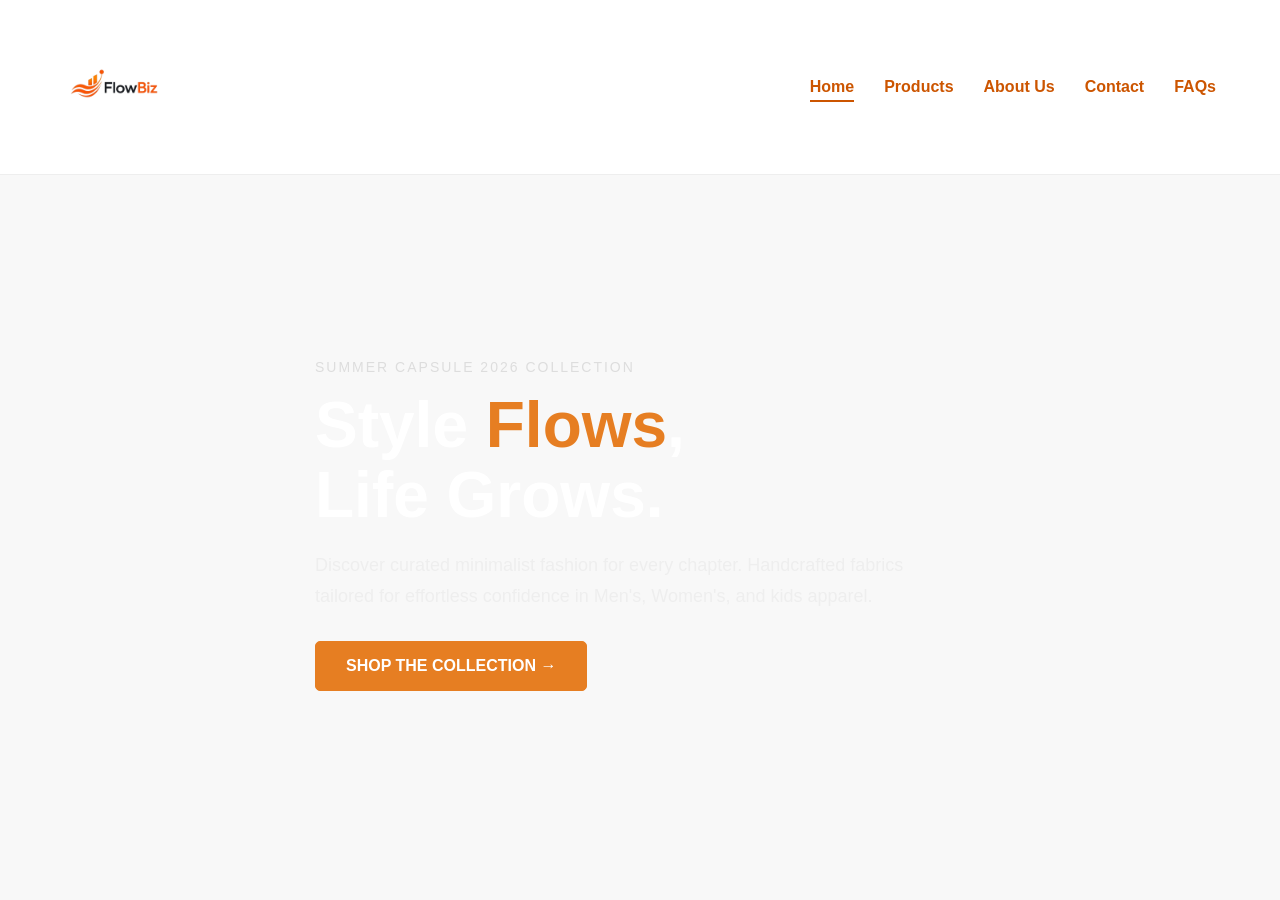
==== docs/index.html @ 461100a9 "Moved website content to docs/ folder for GitHub Pages" ====
<!doctype html>
<html lang="en">
  <head>
    <meta charset="UTF-8" />
    <meta name="viewport" content="width=device-width, initial-scale=1.0" />
    <title>FlowBiz - Home</title>
    <link rel="stylesheet" href="style.css" />
  </head>
  <body>
    <header class="header">
      <div class="container">
        <div class="logo">
          <img src="logo.png" alt="FlowBiz Logo" />
        </div>

        <nav class="nav">
          <ul>
            <li><a href="/docs/index.html" class="active">Home</a></li>
            <li><a href="/product/products.html">Products</a></li>
            <li><a href="/about-us/about.html">About Us</a></li>
            <li><a href="/contact/contact.html">Contact</a></li>
            <li><a href="/faq/faq.html">FAQs</a></li>
          </ul>
        </nav>
      </div>
    </header>

    <main>
      <section class="hero-section">
        <div
          class="hero-bg"
          style="
            background-image: url(&quot;https://images.unsplash.com/photo-1521335629791-ce4aec67dd15?w=600&auto=format&fit=crop&q=60&ixlib=rb-4.1.0&ixid=M3wxMjA3fDB8MHxzZWFyY2h8NHx8dGhyaWZ0JTIwc3RvcmV8ZW58MHx8MHx8fDA%3D&quot;);
          "
        ></div>

        <div class="hero-content container">
          <p class="tagline">SUMMER CAPSULE 2026 COLLECTION</p>

          <h1>
            Style <span class="highlight">Flows</span>,
            <br />
            Life Grows.
          </h1>

          <p class="description">
            Discover curated minimalist fashion for every chapter. Handcrafted
            fabrics tailored for effortless confidence in Men's, Women's, and
            kids apparel.
          </p>

          <div class="hero-buttons">
            <a href="#" class="btn primary-btn">SHOP THE COLLECTION →</a>
          </div>
        </div>
      </section>
    </main>
  </body>
</html>
---- docs/style.css ----
/* Reset */
* {
    margin: 0;
    padding: 0;
    box-sizing: border-box;
}

body {
    font-family: Arial, sans-serif;
    color: #333;
    background-color: #f8f8f8;
    margin: 0;
}

.container {
    width: 90%;
    max-width: 1200px;
    margin: 0 auto;
    padding :20px 0;
}

/* Header */
.header {
    background: #fff;
    border-bottom: 1px solid #eee;
    padding: 15px 0;
}

.header .container {
    display: flex;
    justify-content: space-between;
    align-items: center;
}

.logo img {
    font-size: 24px;
    font-weight: bold;
    color: #cc5500;
    height: 100px;
    width: 100px;
}

.nav ul {
    list-style: none;
    margin: 0;
    padding: 0;
    display: flex;
}

.nav ul li{
    margin-left: 30px;
}

.nav ul li a {
    text-decoration: none;
    color: #cc5500;
    font-weight: bold;
    padding-bottom: 5px;

}

.nav ul li a:hover,
.nav ul li a.active {
    color: #cc5500;
    border-bottom: 2px solid #cc5500;
}

/* Hero Section */
.hero-section {
    position: relative;
    min-height: 700px;
    display: flex;
    align-items: center;
    overflow: hidden;
}

.hero-bg {
    position: absolute;
    inset: 0;
    background-size: cover;
    background-position: center;
    filter: brightness(0.5);
    z-index: -1;
}

.hero-content {
    max-width: 650px;
    color: #fff;
}

.tagline {
    font-size: 14px;
    letter-spacing: 2px;
    color: #ddd;
    margin-bottom: 15px;
}

.hero-content h1 {
    font-size: 64px;
    line-height: 1.1;
    margin-bottom: 20px;
}

.highlight {
    color: #e67e22;
}

.description {
    font-size: 18px;
    line-height: 1.7;
    color: #eee;
    margin-bottom: 30px;
}

.hero-buttons {
    display: flex;
    gap: 20px;
}

.btn {
    display: inline-block;
    text-decoration: none;
    padding: 15px 30px;
    border-radius: 5px;
    font-weight: 600;
    transition: 0.3s;
}

.primary-btn {
    background: #e67e22;
    color: #fff;
    border: 1px solid #e67e22;
}

.primary-btn:hover {
    background: #d35400;
    border-color: #d35400;
}

.secondary-btn {
    color: #fff;
    border: 1px solid #fff;
}

.secondary-btn:hover {
    background: #fff;
    color: #e67e22;
}

/* Tablet */
@media (max-width: 768px) {
    .header .container {
        flex-direction: column;
        gap: 15px;
    }

    .nav ul {
        flex-wrap: wrap;
        justify-content: center;
        gap: 15px;
    }

    .hero-section {
        min-height: 600px;
        text-align: center;
    }

    .hero-content {
        max-width: 100%;
    }

    .hero-content h1 {
        font-size: 48px;
    }

    .description {
        font-size: 16px;
    }

    .hero-buttons {
        flex-direction: column;
        align-items: center;
    }

    .btn {
        width: 80%;
        text-align: center;
    }
}

/* Mobile */
@media (max-width: 480px) {
    .hero-content h1 {
        font-size: 36px;
    }

    .btn {
        width: 100%;
        padding: 12px 20px;
    }
}
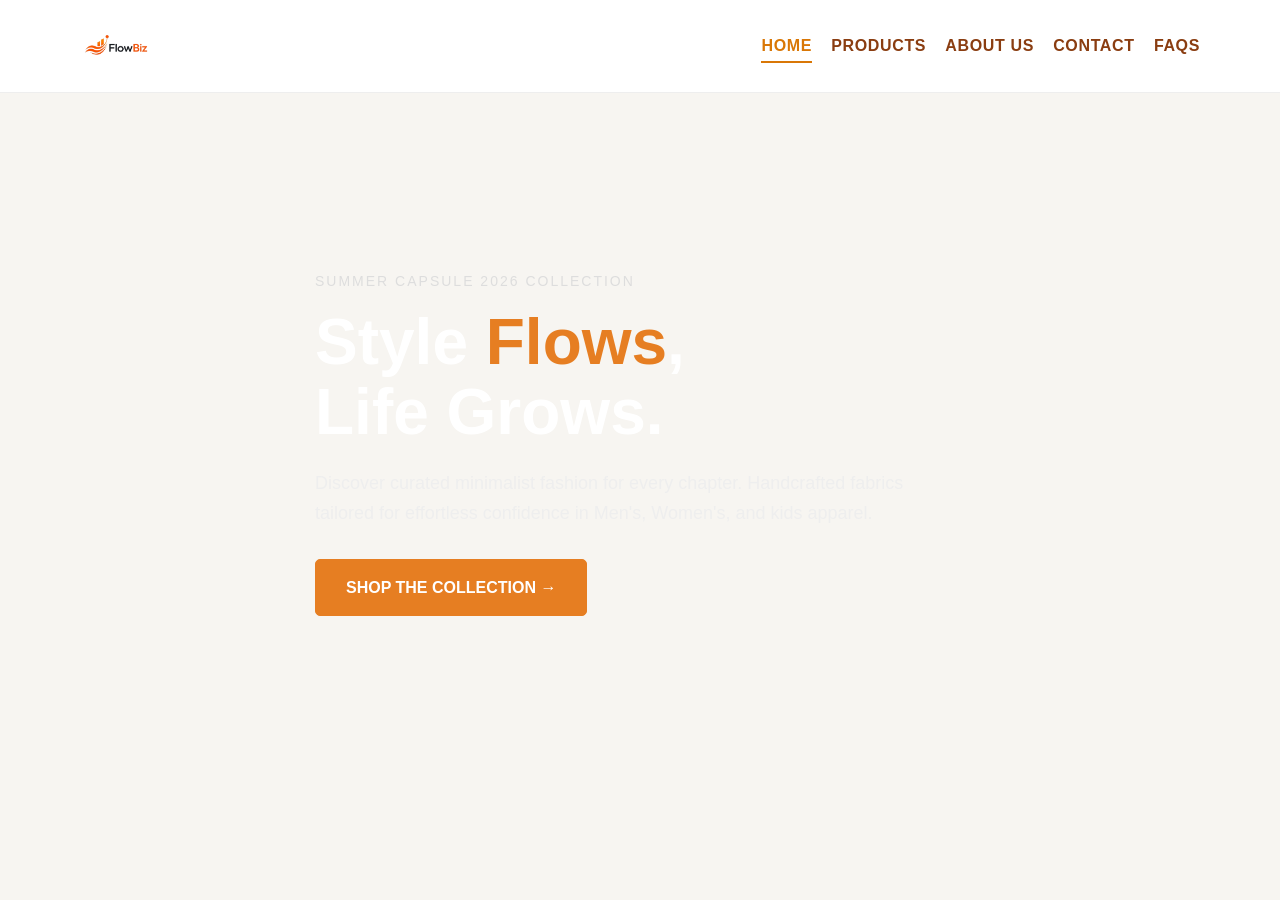
==== commit de1c6c55: "some page changes is being done" ====
--- a/docs/index.html
+++ b/docs/index.html
@@ -15,11 +15,11 @@
 
         <nav class="nav">
           <ul>
-            <li><a href="/docs/index.html" class="active">Home</a></li>
-            <li><a href="/product/products.html">Products</a></li>
-            <li><a href="/about-us/about.html">About Us</a></li>
-            <li><a href="/contact/contact.html">Contact</a></li>
-            <li><a href="/faq/faq.html">FAQs</a></li>
+            <li><a href="./index.html" class="active">home</a></li>
+            <li><a href="./product/product.html">products</a></li>
+            <li><a href="./about/about.html">about us</a></li>
+            <li><a href="./contact/contact.html">contact</a></li>
+            <li><a href="./faq/faq.html">faqs</a></li>
           </ul>
         </nav>
       </div>
--- a/docs/style.css
+++ b/docs/style.css
@@ -6,38 +6,40 @@
 }
 
 body {
-    font-family: Arial, sans-serif;
+    font-family: "Segoe UI", Arial, sans-serif;
     color: #333;
-    background-color: #f8f8f8;
-    margin: 0;
+    background: #f7f5f1;
+    margin: 0;
+    line-height: 1.6;
 }
 
 .container {
-    width: 90%;
-    max-width: 1200px;
+    width: min(1120px, 92%);
     margin: 0 auto;
-    padding :20px 0;
 }
 
 /* Header */
 .header {
     background: #fff;
     border-bottom: 1px solid #eee;
-    padding: 15px 0;
+    position: sticky;
+    top: 0;
+    z-index: 1000;
 }
 
 .header .container {
     display: flex;
     justify-content: space-between;
     align-items: center;
+    min-height: 82px;
+    padding: 10px 0;
 }
 
 .logo img {
-    font-size: 24px;
-    font-weight: bold;
-    color: #cc5500;
-    height: 100px;
-    width: 100px;
+    display: block;
+    height: 72px;
+    width: 72px;
+    object-fit: contain;
 }
 
 .nav ul {
@@ -45,24 +47,46 @@
     margin: 0;
     padding: 0;
     display: flex;
-}
-
-.nav ul li{
-    margin-left: 30px;
+    align-items: center;
+    gap: 1.2rem;
+}
+
+.nav ul li {
+    margin: 0;
 }
 
 .nav ul li a {
+    position: relative;
     text-decoration: none;
-    color: #cc5500;
-    font-weight: bold;
-    padding-bottom: 5px;
-
+    color: #8a3d11;
+    font-weight: 700;
+    text-transform: uppercase;
+    letter-spacing: 0.04em;
+    padding: 0.55rem 0;
+    transition: color 0.2s ease;
+}
+
+.nav ul li a::after {
+    content: "";
+    position: absolute;
+    left: 0;
+    bottom: 0;
+    width: 100%;
+    height: 2px;
+    background: #d97706;
+    transform: scaleX(0);
+    transform-origin: center;
+    transition: transform 0.2s ease;
 }
 
 .nav ul li a:hover,
 .nav ul li a.active {
-    color: #cc5500;
-    border-bottom: 2px solid #cc5500;
+    color: #d97706;
+}
+
+.nav ul li a:hover::after,
+.nav ul li a.active::after {
+    transform: scaleX(1);
 }
 
 /* Hero Section */
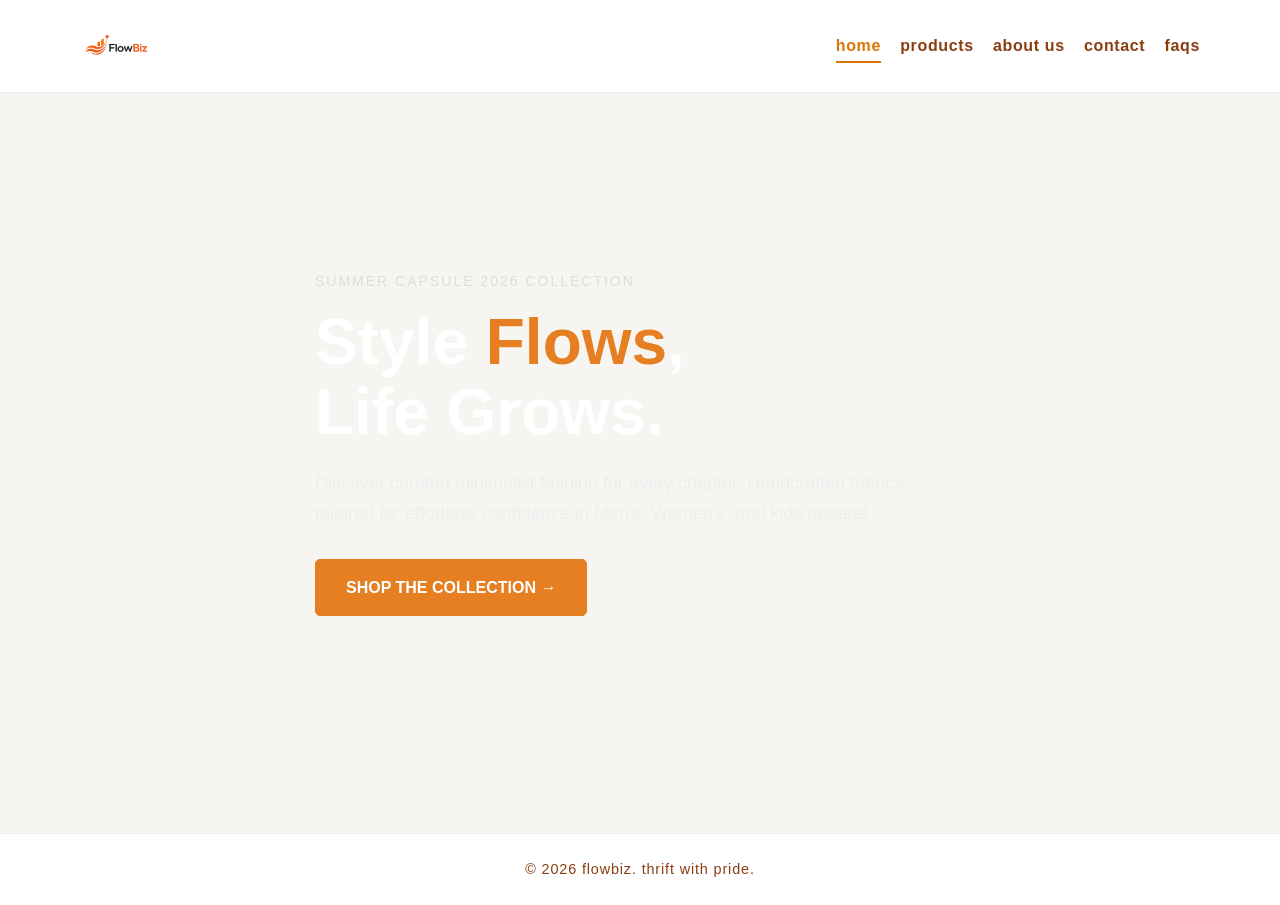
==== commit a0476c4a: "mobile responsive" ====
--- a/docs/index.html
+++ b/docs/index.html
@@ -9,11 +9,24 @@
   <body>
     <header class="header">
       <div class="container">
-        <div class="logo">
+        <a href="./index.html" class="logo" aria-label="FlowBiz home">
           <img src="logo.png" alt="FlowBiz Logo" />
-        </div>
+        </a>
 
-        <nav class="nav">
+        <button
+          class="menu-toggle"
+          type="button"
+          aria-label="Open navigation menu"
+          aria-expanded="false"
+        >
+          <span></span>
+          <span></span>
+          <span></span>
+        </button>
+
+        <div class="nav-overlay"></div>
+
+        <nav class="nav" id="navMenu">
           <ul>
             <li><a href="./index.html" class="active">home</a></li>
             <li><a href="./product/product.html">products</a></li>
@@ -55,5 +68,38 @@
         </div>
       </section>
     </main>
+
+    <footer>
+      <div class="container">
+        <p>&copy; 2026 flowbiz. thrift with pride.</p>
+      </div>
+    </footer>
+
+    <script>
+      const menuToggle = document.querySelector('.menu-toggle');
+      const navMenu = document.querySelector('.nav');
+      const navOverlay = document.querySelector('.nav-overlay');
+
+      function toggleMenu() {
+        const isOpen = navMenu.classList.toggle('open');
+        navOverlay.classList.toggle('active', isOpen);
+        document.body.classList.toggle('menu-open', isOpen);
+        menuToggle.setAttribute('aria-expanded', String(isOpen));
+      }
+
+      menuToggle.addEventListener('click', toggleMenu);
+      navOverlay.addEventListener('click', toggleMenu);
+
+      navMenu.querySelectorAll('a').forEach((link) => {
+        link.addEventListener('click', () => {
+          if (window.innerWidth <= 768) {
+            navMenu.classList.remove('open');
+            navOverlay.classList.remove('active');
+            document.body.classList.remove('menu-open');
+            menuToggle.setAttribute('aria-expanded', 'false');
+          }
+        });
+      });
+    </script>
   </body>
 </html>
--- a/docs/style.css
+++ b/docs/style.css
@@ -11,6 +11,10 @@
     background: #f7f5f1;
     margin: 0;
     line-height: 1.6;
+}
+
+body.menu-open {
+    overflow: hidden;
 }
 
 .container {
@@ -33,6 +37,12 @@
     align-items: center;
     min-height: 82px;
     padding: 10px 0;
+    position: relative;
+}
+
+.logo {
+    display: flex;
+    align-items: center;
 }
 
 .logo img {
@@ -42,6 +52,43 @@
     object-fit: contain;
 }
 
+.menu-toggle {
+    display: none;
+    flex-direction: column;
+    justify-content: center;
+    gap: 5px;
+    width: 48px;
+    height: 48px;
+    background: transparent;
+    border: 0;
+    cursor: pointer;
+    padding: 0;
+}
+
+.menu-toggle span {
+    display: block;
+    width: 100%;
+    height: 3px;
+    background: #8a3d11;
+    border-radius: 999px;
+    transition: transform 0.2s ease, opacity 0.2s ease;
+}
+
+.nav-overlay {
+    position: fixed;
+    inset: 0;
+    background: rgba(0, 0, 0, 0.35);
+    opacity: 0;
+    pointer-events: none;
+    transition: opacity 0.3s ease;
+    z-index: 999;
+}
+
+.nav-overlay.active {
+    opacity: 1;
+    pointer-events: auto;
+}
+
 .nav ul {
     list-style: none;
     margin: 0;
@@ -59,8 +106,8 @@
     position: relative;
     text-decoration: none;
     color: #8a3d11;
-    font-weight: 700;
-    text-transform: uppercase;
+    font-weight: 600;
+    text-transform: lowercase;
     letter-spacing: 0.04em;
     padding: 0.55rem 0;
     transition: color 0.2s ease;
@@ -171,17 +218,71 @@
     color: #e67e22;
 }
 
+footer {
+    background-color: #fff;
+    color: #8a3d11;
+    border-top: 1px solid #eee;
+    padding: 24px 0;
+    text-align: center;
+    margin-top: 40px;
+}
+
+footer .container p {
+    margin: 0;
+    font-size: 0.9rem;
+    font-weight: 500;
+    letter-spacing: 0.06em;
+    text-transform: lowercase;
+}
+
 /* Tablet */
 @media (max-width: 768px) {
     .header .container {
+        flex-direction: row;
+        gap: 0;
+    }
+
+    .menu-toggle {
+        display: flex;
+    }
+
+    .nav {
+        position: fixed;
+        top: 0;
+        right: 0;
+        width: min(320px, 82vw);
+        height: 100vh;
+        background: #fff;
+        box-shadow: -8px 0 24px rgba(0, 0, 0, 0.08);
+        transform: translateX(100%);
+        transition: transform 0.3s ease;
+        z-index: 1000;
+        display: flex;
+        align-items: center;
+        justify-content: center;
+        padding: 2rem 1rem;
+    }
+
+    .nav.open {
+        transform: translateX(0);
+    }
+
+    .nav ul {
         flex-direction: column;
-        gap: 15px;
-    }
-
-    .nav ul {
-        flex-wrap: wrap;
-        justify-content: center;
-        gap: 15px;
+        align-items: center;
+        gap: 1.2rem;
+        width: 100%;
+    }
+
+    .nav ul li {
+        width: 100%;
+        text-align: center;
+    }
+
+    .nav ul li a {
+        display: block;
+        font-size: 1rem;
+        padding: 0.75rem 0;
     }
 
     .hero-section {
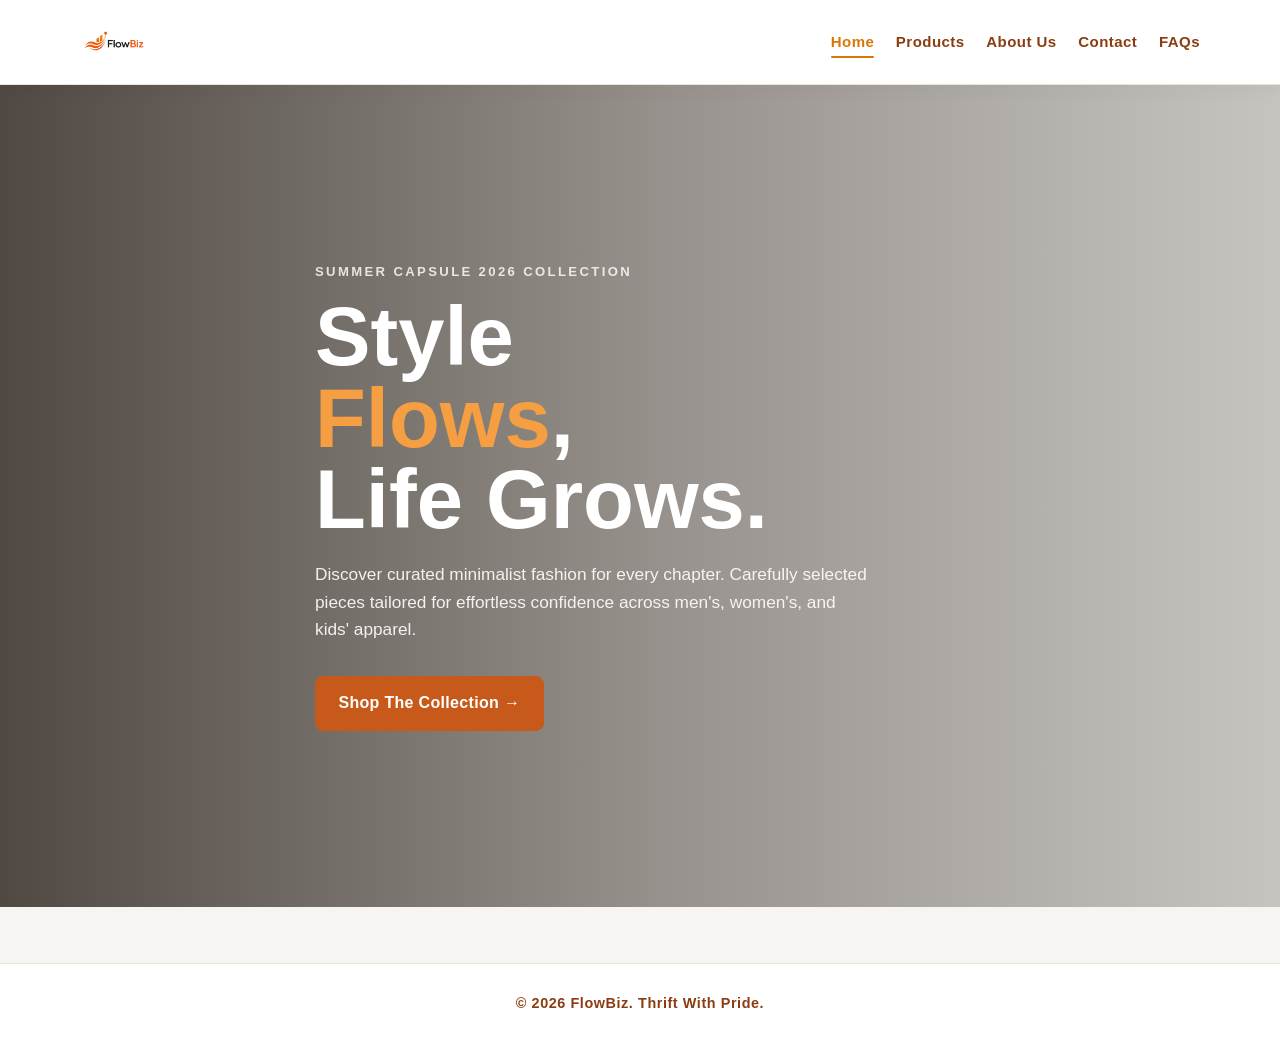
==== commit 3b577f8e: "responsive change" ====
--- a/docs/index.html
+++ b/docs/index.html
@@ -4,6 +4,7 @@
     <meta charset="UTF-8" />
     <meta name="viewport" content="width=device-width, initial-scale=1.0" />
     <title>FlowBiz - Home</title>
+    <link rel="stylesheet" href="shared.css" />
     <link rel="stylesheet" href="style.css" />
   </head>
   <body>
@@ -28,11 +29,11 @@
 
         <nav class="nav" id="navMenu">
           <ul>
-            <li><a href="./index.html" class="active">home</a></li>
-            <li><a href="./product/product.html">products</a></li>
-            <li><a href="./about/about.html">about us</a></li>
-            <li><a href="./contact/contact.html">contact</a></li>
-            <li><a href="./faq/faq.html">faqs</a></li>
+            <li><a href="./index.html" class="active">Home</a></li>
+            <li><a href="./product/product.html">Products</a></li>
+            <li><a href="./about/about.html">About Us</a></li>
+            <li><a href="./contact/contact.html">Contact</a></li>
+            <li><a href="./faq/faq.html">FAQs</a></li>
           </ul>
         </nav>
       </div>
@@ -57,49 +58,24 @@
           </h1>
 
           <p class="description">
-            Discover curated minimalist fashion for every chapter. Handcrafted
-            fabrics tailored for effortless confidence in Men's, Women's, and
-            kids apparel.
+            Discover curated minimalist fashion for every chapter. Carefully
+            selected pieces tailored for effortless confidence across men's,
+            women's, and kids' apparel.
           </p>
 
           <div class="hero-buttons">
-            <a href="#" class="btn primary-btn">SHOP THE COLLECTION →</a>
+            <a href="./product/product.html" class="btn primary-btn">Shop The Collection &rarr;</a>
           </div>
         </div>
       </section>
     </main>
 
-    <footer>
+    <footer class="site-footer">
       <div class="container">
-        <p>&copy; 2026 flowbiz. thrift with pride.</p>
+        <p>&copy; 2026 FlowBiz. Thrift With Pride.</p>
       </div>
     </footer>
 
-    <script>
-      const menuToggle = document.querySelector('.menu-toggle');
-      const navMenu = document.querySelector('.nav');
-      const navOverlay = document.querySelector('.nav-overlay');
-
-      function toggleMenu() {
-        const isOpen = navMenu.classList.toggle('open');
-        navOverlay.classList.toggle('active', isOpen);
-        document.body.classList.toggle('menu-open', isOpen);
-        menuToggle.setAttribute('aria-expanded', String(isOpen));
-      }
-
-      menuToggle.addEventListener('click', toggleMenu);
-      navOverlay.addEventListener('click', toggleMenu);
-
-      navMenu.querySelectorAll('a').forEach((link) => {
-        link.addEventListener('click', () => {
-          if (window.innerWidth <= 768) {
-            navMenu.classList.remove('open');
-            navOverlay.classList.remove('active');
-            document.body.classList.remove('menu-open');
-            menuToggle.setAttribute('aria-expanded', 'false');
-          }
-        });
-      });
-    </script>
+    <script src="site.js"></script>
   </body>
 </html>
--- a/docs/shared.css
+++ b/docs/shared.css
@@ -0,0 +1,279 @@
+:root {
+    --page-bg: #f7f5f1;
+    --surface: #ffffff;
+    --surface-soft: #fffaf4;
+    --text: #2f2f2f;
+    --muted: #626262;
+    --brand: #c75a1b;
+    --brand-dark: #8a3d11;
+    --brand-hover: #d97706;
+    --border: #eee3d7;
+    --shadow: 0 16px 40px rgba(32, 24, 16, 0.08);
+}
+
+* {
+    margin: 0;
+    padding: 0;
+    box-sizing: border-box;
+}
+
+html {
+    scroll-behavior: smooth;
+}
+
+body {
+    min-height: 100vh;
+    font-family: "Segoe UI", Arial, sans-serif;
+    color: var(--text);
+    background: var(--page-bg);
+    line-height: 1.6;
+}
+
+body.menu-open {
+    overflow: hidden;
+}
+
+img {
+    display: block;
+    max-width: 100%;
+}
+
+a {
+    color: inherit;
+}
+
+.container {
+    width: min(1120px, 92%);
+    margin: 0 auto;
+}
+
+.header {
+    position: sticky;
+    top: 0;
+    z-index: 1000;
+    background: rgba(255, 255, 255, 0.96);
+    border-bottom: 1px solid var(--border);
+    box-shadow: 0 4px 20px rgba(32, 24, 16, 0.04);
+    backdrop-filter: blur(12px);
+}
+
+.header .container {
+    display: flex;
+    align-items: center;
+    justify-content: space-between;
+    min-height: 78px;
+    padding: 8px 0;
+}
+
+.logo {
+    display: inline-flex;
+    align-items: center;
+    flex: 0 0 auto;
+}
+
+.logo img {
+    width: 68px;
+    height: 68px;
+    object-fit: contain;
+}
+
+.nav ul {
+    display: flex;
+    align-items: center;
+    gap: 1.35rem;
+    list-style: none;
+}
+
+.nav a {
+    position: relative;
+    display: inline-flex;
+    align-items: center;
+    min-height: 42px;
+    color: var(--brand-dark);
+    font-size: 0.94rem;
+    font-weight: 700;
+    letter-spacing: 0.03em;
+    text-decoration: none;
+    text-transform: capitalize;
+    transition: color 0.2s ease;
+}
+
+.nav a::after {
+    content: "";
+    position: absolute;
+    left: 0;
+    right: 0;
+    bottom: 5px;
+    height: 2px;
+    background: var(--brand-hover);
+    border-radius: 999px;
+    transform: scaleX(0);
+    transform-origin: center;
+    transition: transform 0.2s ease;
+}
+
+.nav a:hover,
+.nav a.active {
+    color: var(--brand-hover);
+}
+
+.nav a:hover::after,
+.nav a.active::after {
+    transform: scaleX(1);
+}
+
+.menu-toggle {
+    display: none;
+    align-items: center;
+    justify-content: center;
+    width: 44px;
+    height: 44px;
+    border: 1px solid var(--border);
+    border-radius: 8px;
+    background: var(--surface);
+    cursor: pointer;
+}
+
+.menu-toggle span {
+    position: absolute;
+    width: 22px;
+    height: 2px;
+    background: var(--brand-dark);
+    border-radius: 999px;
+    transition: transform 0.2s ease, opacity 0.2s ease;
+}
+
+.menu-toggle span:nth-child(1) {
+    transform: translateY(-7px);
+}
+
+.menu-toggle span:nth-child(3) {
+    transform: translateY(7px);
+}
+
+.menu-toggle[aria-expanded="true"] span:nth-child(1) {
+    transform: rotate(45deg);
+}
+
+.menu-toggle[aria-expanded="true"] span:nth-child(2) {
+    opacity: 0;
+}
+
+.menu-toggle[aria-expanded="true"] span:nth-child(3) {
+    transform: rotate(-45deg);
+}
+
+.nav-overlay {
+    position: fixed;
+    inset: 0;
+    z-index: 998;
+    background: rgba(20, 16, 12, 0.42);
+    opacity: 0;
+    pointer-events: none;
+    transition: opacity 0.25s ease;
+}
+
+.nav-overlay.active {
+    opacity: 1;
+    pointer-events: auto;
+}
+
+.btn,
+.primary-btn,
+.send-message-btn,
+.buy-btn {
+    border-radius: 8px;
+}
+
+.site-footer {
+    margin-top: 56px;
+    padding: 28px 0;
+    color: var(--brand-dark);
+    background: var(--surface);
+    border-top: 1px solid var(--border);
+    text-align: center;
+}
+
+.site-footer p {
+    margin: 0;
+    font-size: 0.9rem;
+    font-weight: 600;
+    letter-spacing: 0.04em;
+    text-transform: capitalize;
+}
+
+@media (max-width: 768px) {
+    .header .container {
+        min-height: 70px;
+    }
+
+    .logo img {
+        width: 58px;
+        height: 58px;
+    }
+
+    .menu-toggle {
+        display: inline-flex;
+        position: relative;
+        z-index: 1001;
+    }
+
+    .nav {
+        position: fixed;
+        top: 0;
+        right: 0;
+        z-index: 1000;
+        display: flex;
+        align-items: center;
+        justify-content: center;
+        width: min(330px, 84vw);
+        height: 100vh;
+        padding: 6rem 1.5rem 2rem;
+        background: var(--surface);
+        box-shadow: -18px 0 40px rgba(32, 24, 16, 0.16);
+        transform: translateX(100%);
+        transition: transform 0.25s ease;
+    }
+
+    .nav.open {
+        transform: translateX(0);
+    }
+
+    .nav ul {
+        flex-direction: column;
+        align-items: stretch;
+        width: 100%;
+        gap: 0.45rem;
+    }
+
+    .nav li {
+        width: 100%;
+    }
+
+    .nav a {
+        justify-content: center;
+        min-height: 52px;
+        width: 100%;
+        border-radius: 8px;
+        font-size: 1rem;
+    }
+
+    .nav a::after {
+        display: none;
+    }
+
+    .nav a:hover,
+    .nav a.active {
+        background: var(--surface-soft);
+    }
+}
+
+@media (max-width: 480px) {
+    .container {
+        width: min(100% - 32px, 1120px);
+    }
+
+    .site-footer {
+        margin-top: 40px;
+    }
+}
--- a/docs/style.css
+++ b/docs/style.css
@@ -1,157 +1,26 @@
-/* Reset */
-* {
-    margin: 0;
-    padding: 0;
-    box-sizing: border-box;
-}
-
-body {
-    font-family: "Segoe UI", Arial, sans-serif;
-    color: #333;
-    background: #f7f5f1;
-    margin: 0;
-    line-height: 1.6;
-}
-
-body.menu-open {
-    overflow: hidden;
-}
-
-.container {
-    width: min(1120px, 92%);
-    margin: 0 auto;
-}
-
-/* Header */
-.header {
-    background: #fff;
-    border-bottom: 1px solid #eee;
-    position: sticky;
-    top: 0;
-    z-index: 1000;
-}
-
-.header .container {
-    display: flex;
-    justify-content: space-between;
-    align-items: center;
-    min-height: 82px;
-    padding: 10px 0;
+.hero-section {
     position: relative;
-}
-
-.logo {
     display: flex;
     align-items: center;
-}
-
-.logo img {
-    display: block;
-    height: 72px;
-    width: 72px;
-    object-fit: contain;
-}
-
-.menu-toggle {
-    display: none;
-    flex-direction: column;
-    justify-content: center;
-    gap: 5px;
-    width: 48px;
-    height: 48px;
-    background: transparent;
-    border: 0;
-    cursor: pointer;
-    padding: 0;
-}
-
-.menu-toggle span {
-    display: block;
-    width: 100%;
-    height: 3px;
-    background: #8a3d11;
-    border-radius: 999px;
-    transition: transform 0.2s ease, opacity 0.2s ease;
-}
-
-.nav-overlay {
-    position: fixed;
-    inset: 0;
-    background: rgba(0, 0, 0, 0.35);
-    opacity: 0;
-    pointer-events: none;
-    transition: opacity 0.3s ease;
-    z-index: 999;
-}
-
-.nav-overlay.active {
-    opacity: 1;
-    pointer-events: auto;
-}
-
-.nav ul {
-    list-style: none;
-    margin: 0;
-    padding: 0;
-    display: flex;
-    align-items: center;
-    gap: 1.2rem;
-}
-
-.nav ul li {
-    margin: 0;
-}
-
-.nav ul li a {
-    position: relative;
-    text-decoration: none;
-    color: #8a3d11;
-    font-weight: 600;
-    text-transform: lowercase;
-    letter-spacing: 0.04em;
-    padding: 0.55rem 0;
-    transition: color 0.2s ease;
-}
-
-.nav ul li a::after {
-    content: "";
-    position: absolute;
-    left: 0;
-    bottom: 0;
-    width: 100%;
-    height: 2px;
-    background: #d97706;
-    transform: scaleX(0);
-    transform-origin: center;
-    transition: transform 0.2s ease;
-}
-
-.nav ul li a:hover,
-.nav ul li a.active {
-    color: #d97706;
-}
-
-.nav ul li a:hover::after,
-.nav ul li a.active::after {
-    transform: scaleX(1);
-}
-
-/* Hero Section */
-.hero-section {
-    position: relative;
-    min-height: 700px;
-    display: flex;
-    align-items: center;
+    min-height: calc(100vh - 78px);
+    padding: 96px 0;
     overflow: hidden;
 }
 
 .hero-bg {
     position: absolute;
     inset: 0;
+    z-index: -2;
     background-size: cover;
     background-position: center;
-    filter: brightness(0.5);
+}
+
+.hero-section::after {
+    content: "";
+    position: absolute;
+    inset: 0;
     z-index: -1;
+    background: linear-gradient(90deg, rgba(28, 19, 12, 0.76), rgba(28, 19, 12, 0.44) 52%, rgba(28, 19, 12, 0.22));
 }
 
 .hero-content {
@@ -160,167 +29,98 @@
 }
 
 .tagline {
-    font-size: 14px;
-    letter-spacing: 2px;
-    color: #ddd;
-    margin-bottom: 15px;
+    margin-bottom: 14px;
+    color: rgba(255, 255, 255, 0.82);
+    font-size: 0.82rem;
+    font-weight: 800;
+    letter-spacing: 0.18em;
+    text-transform: uppercase;
 }
 
 .hero-content h1 {
-    font-size: 64px;
-    line-height: 1.1;
+    max-width: 10ch;
     margin-bottom: 20px;
+    font-size: clamp(3rem, 8vw, 5.2rem);
+    line-height: 0.98;
 }
 
 .highlight {
-    color: #e67e22;
+    color: #f59e42;
 }
 
 .description {
-    font-size: 18px;
-    line-height: 1.7;
-    color: #eee;
-    margin-bottom: 30px;
+    max-width: 58ch;
+    margin-bottom: 32px;
+    color: rgba(255, 255, 255, 0.9);
+    font-size: 1.08rem;
 }
 
 .hero-buttons {
     display: flex;
-    gap: 20px;
+    flex-wrap: wrap;
+    gap: 14px;
 }
 
 .btn {
-    display: inline-block;
+    display: inline-flex;
+    align-items: center;
+    justify-content: center;
+    min-height: 48px;
+    padding: 0.85rem 1.4rem;
+    color: #fff;
+    font-weight: 800;
+    letter-spacing: 0.02em;
     text-decoration: none;
-    padding: 15px 30px;
-    border-radius: 5px;
-    font-weight: 600;
-    transition: 0.3s;
+    transition: background 0.2s ease, transform 0.2s ease;
 }
 
 .primary-btn {
-    background: #e67e22;
-    color: #fff;
-    border: 1px solid #e67e22;
+    background: var(--brand);
+    border: 1px solid var(--brand);
 }
 
 .primary-btn:hover {
-    background: #d35400;
-    border-color: #d35400;
+    background: var(--brand-dark);
+    transform: translateY(-1px);
 }
 
-.secondary-btn {
-    color: #fff;
-    border: 1px solid #fff;
-}
-
-.secondary-btn:hover {
-    background: #fff;
-    color: #e67e22;
-}
-
-footer {
-    background-color: #fff;
-    color: #8a3d11;
-    border-top: 1px solid #eee;
-    padding: 24px 0;
-    text-align: center;
-    margin-top: 40px;
-}
-
-footer .container p {
-    margin: 0;
-    font-size: 0.9rem;
-    font-weight: 500;
-    letter-spacing: 0.06em;
-    text-transform: lowercase;
-}
-
-/* Tablet */
 @media (max-width: 768px) {
-    .header .container {
-        flex-direction: row;
-        gap: 0;
-    }
-
-    .menu-toggle {
-        display: flex;
-    }
-
-    .nav {
-        position: fixed;
-        top: 0;
-        right: 0;
-        width: min(320px, 82vw);
-        height: 100vh;
-        background: #fff;
-        box-shadow: -8px 0 24px rgba(0, 0, 0, 0.08);
-        transform: translateX(100%);
-        transition: transform 0.3s ease;
-        z-index: 1000;
-        display: flex;
-        align-items: center;
-        justify-content: center;
-        padding: 2rem 1rem;
-    }
-
-    .nav.open {
-        transform: translateX(0);
-    }
-
-    .nav ul {
-        flex-direction: column;
-        align-items: center;
-        gap: 1.2rem;
-        width: 100%;
-    }
-
-    .nav ul li {
-        width: 100%;
+    .hero-section {
+        min-height: calc(100vh - 70px);
+        padding: 80px 0;
         text-align: center;
     }
 
-    .nav ul li a {
-        display: block;
-        font-size: 1rem;
-        padding: 0.75rem 0;
+    .hero-section::after {
+        background: rgba(28, 19, 12, 0.62);
     }
 
-    .hero-section {
-        min-height: 600px;
-        text-align: center;
+    .hero-content h1,
+    .description {
+        margin-right: auto;
+        margin-left: auto;
     }
 
-    .hero-content {
+    .hero-buttons {
+        justify-content: center;
+    }
+}
+
+@media (max-width: 480px) {
+    .hero-section {
+        min-height: 620px;
+        padding: 64px 0;
+    }
+
+    .hero-content h1 {
         max-width: 100%;
     }
 
-    .hero-content h1 {
-        font-size: 48px;
-    }
-
     .description {
-        font-size: 16px;
-    }
-
-    .hero-buttons {
-        flex-direction: column;
-        align-items: center;
-    }
-
-    .btn {
-        width: 80%;
-        text-align: center;
-    }
-}
-
-/* Mobile */
-@media (max-width: 480px) {
-    .hero-content h1 {
-        font-size: 36px;
+        font-size: 1rem;
     }
 
     .btn {
         width: 100%;
-        padding: 12px 20px;
     }
-}+}
